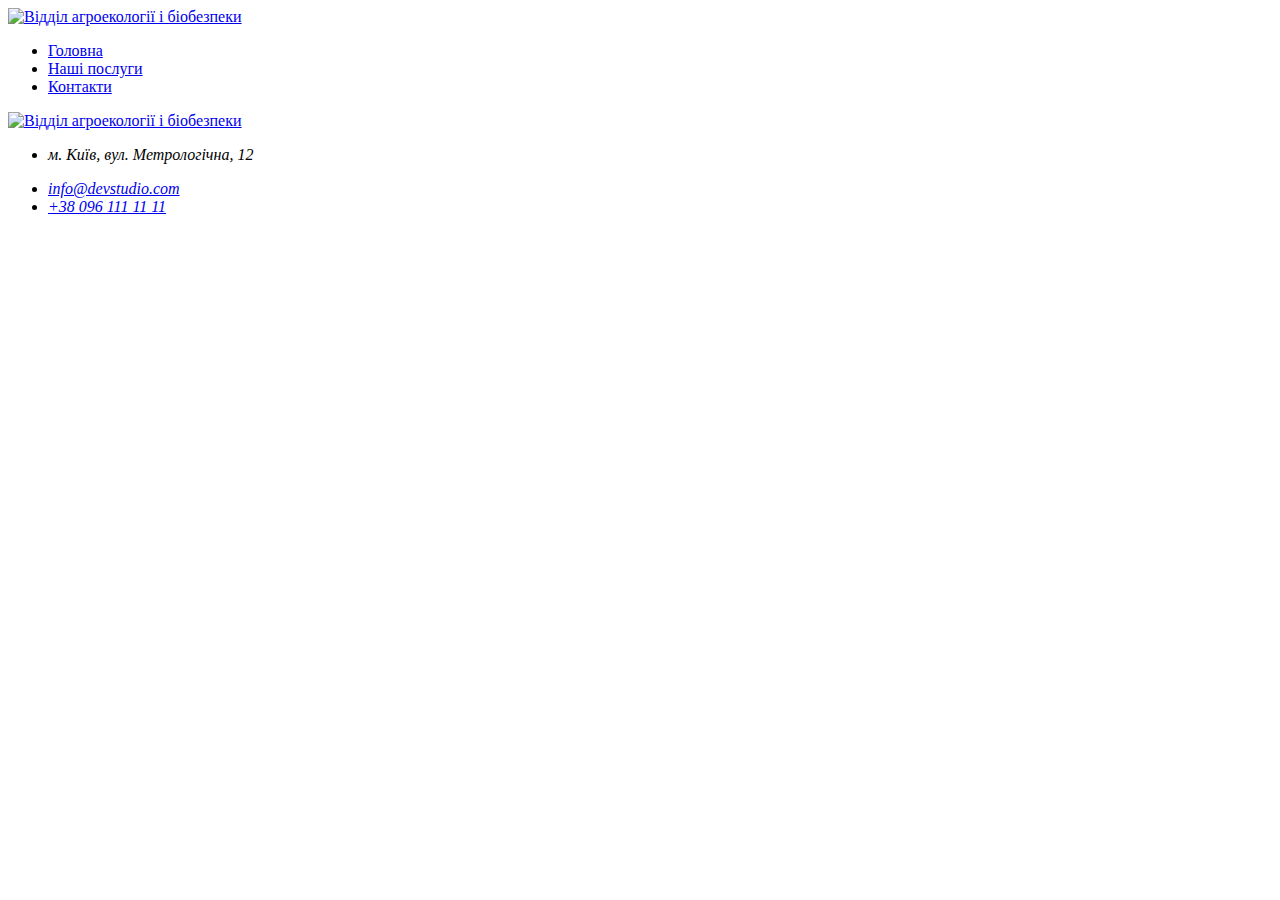
==== src/index.html @ 97139503 "beginning html mark-up" ====
<!DOCTYPE html>
<html lang="ua">
<head>
    <meta charset="UTF-8">
    <meta http-equiv="X-UA-Compatible" content="IE=edge">
    <meta name="viewport" content="width=device-width, initial-scale=1.0">
    <title>Відділ агроекології і біобезпеки</title>

    <link rel="stylesheet" href="https://cdnjs.cloudflare.com/ajax/libs/modern-normalize/1.0.0/modern-normalize.css"
        integrity="sha512-Zx6MlUMKSVJoQ+83OwhdILe8cSEsCzfqThJd7J/VA2UrK6Ctj85p+xzqfyuNXE5B1k25uUdmJ2OzItbBy9GHAQ=="
        crossorigin="anonymous" />
        
</head>
<body>
    <header>
        <div class="container">
            <a class="logo" href="./index.html">
                <img src="№" alt="Відділ агроекології і біобезпеки">
            </a>
            <nav>
                <ul class="menu">
                    <li>
                        <a class="menu__item menu__item--active" href="./index.html">Головна</a>
                    </li>
                    <li>
                        <a class="menu__item" href="#">Наші послуги</a>
                    </li>
                    <li>
                        <a class="menu__item" href="#">Контакти</a>
                    </li>
                </ul>
            </nav>
        </div>
    </header>

    <main>

    </main>

    <footer class="footer">
        <div class="container">
            <div>
                <a class="logo" href="./index.html">
                    <img src="№" alt="Відділ агроекології і біобезпеки">
                </a>
                <address class="footer-contacts">
                    <ul>
                        <li>
                            <p class="footer-contacts__address">м. Київ, вул. Метрологічна, 12</p>
                        </li>
                        <li>
                            <a class="footer-contacts__link" href="mailto:info@devstudio.com">info@devstudio.com</a>
                        </li>
                        <li>
                            <a class="footer-contacts__link" href="tel:+380961111111">+38 096 111 11 11</a>
                        </li>
                    </ul>
                </address>
            </div>
        </div>
    </footer>
</body>
</html>
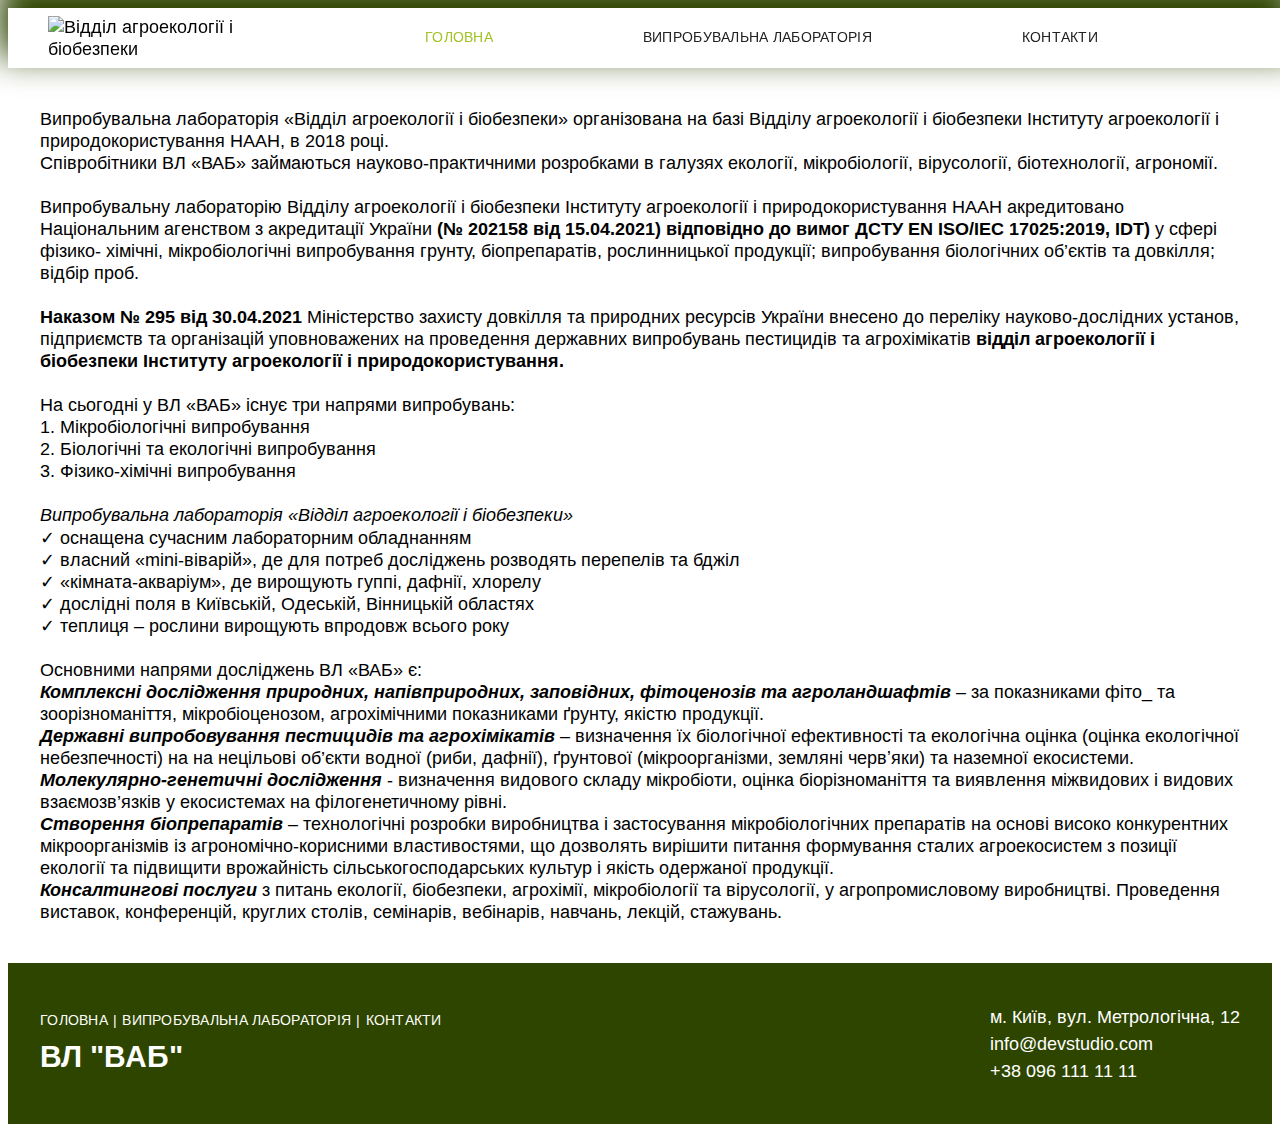
==== commit 75c8a9b5: "added about section" ====
--- a/src/index.html
+++ b/src/index.html
@@ -1,63 +1,176 @@
 <!DOCTYPE html>
 <html lang="ua">
-<head>
-    <meta charset="UTF-8">
-    <meta http-equiv="X-UA-Compatible" content="IE=edge">
-    <meta name="viewport" content="width=device-width, initial-scale=1.0">
+  <head>
+    <meta charset="UTF-8" />
+    <meta http-equiv="X-UA-Compatible" content="IE=edge" />
+    <meta name="viewport" content="width=device-width, initial-scale=1.0" />
     <title>Відділ агроекології і біобезпеки</title>
 
-    <link rel="stylesheet" href="https://cdnjs.cloudflare.com/ajax/libs/modern-normalize/1.0.0/modern-normalize.css"
-        integrity="sha512-Zx6MlUMKSVJoQ+83OwhdILe8cSEsCzfqThJd7J/VA2UrK6Ctj85p+xzqfyuNXE5B1k25uUdmJ2OzItbBy9GHAQ=="
-        crossorigin="anonymous" />
-        
-</head>
-<body>
-    <header>
-        <div class="container">
-            <a class="logo" href="./index.html">
-                <img src="№" alt="Відділ агроекології і біобезпеки">
-            </a>
-            <nav>
-                <ul class="menu">
-                    <li>
-                        <a class="menu__item menu__item--active" href="./index.html">Головна</a>
-                    </li>
-                    <li>
-                        <a class="menu__item" href="#">Наші послуги</a>
-                    </li>
-                    <li>
-                        <a class="menu__item" href="#">Контакти</a>
-                    </li>
-                </ul>
-            </nav>
-        </div>
+    <link
+      rel="stylesheet"
+      href="https://cdnjs.cloudflare.com/ajax/libs/modern-normalize/1.0.0/modern-normalize.css"
+      integrity="sha512-Zx6MlUMKSVJoQ+83OwhdILe8cSEsCzfqThJd7J/VA2UrK6Ctj85p+xzqfyuNXE5B1k25uUdmJ2OzItbBy9GHAQ=="
+      crossorigin="anonymous"
+    />
+    <link rel="preconnect" href="https://fonts.gstatic.com" />
+    <link
+      href="https://fonts.googleapis.com/css2?family=Arimo:wght@400;700&display=swap"
+      rel="stylesheet"
+    />
+    <link rel="stylesheet" href="./sass/main.css" />
+  </head>
+
+  <body>
+    <header class="header">
+      <div class="container">
+        <a class="logo" href="./index.html">
+          <img src="#" alt="Відділ агроекології і біобезпеки" />
+        </a>
+        <nav>
+          <ul class="menu">
+            <li>
+              <a class="menu__item menu__item--active" href="./index.html"
+                >Головна</a
+              >
+            </li>
+            <li>
+              <a class="menu__item" href="./lab.html"
+                >Випробувальна лабораторія</a
+              >
+            </li>
+            <li>
+              <a class="menu__item" href="./contacts.html">Контакти</a>
+            </li>
+          </ul>
+        </nav>
+      </div>
     </header>
 
     <main>
-
+      <section class="section">
+        <div class="container">
+          <p>
+            Випробувальна лабораторія «Відділ агроекології і біобезпеки»
+            організована на базі Відділу агроекології і біобезпеки Інституту
+            агроекології і природокористування НААН, в 2018 році.<br />
+            Співробітники ВЛ «ВАБ» займаються науково-практичними розробками в
+            галузях екології, мікробіології, вірусології, біотехнології,
+            агрономії.
+          </p>
+          <br />
+          <p>
+            Випробувальну лабораторію Відділу агроекології і біобезпеки
+            Інституту агроекології і природокористування НААН акредитовано
+            Національним агенством з акредитації України
+            <b
+              >(№ 202158 від 15.04.2021) відповідно до вимог ДСТУ EN ISO/IEC
+              17025:2019, IDT)</b
+            >
+            у сфері фізико- хімічні, мікробіологічні випробування грунту,
+            біопрепаратів, рослинницької продукції; випробування біологічних
+            об’єктів та довкілля; відбір проб.
+          </p>
+          <br />
+          <p>
+            <b>Наказом № 295 від 30.04.2021</b> Міністерство захисту довкілля та
+            природних ресурсів України внесено до переліку науково-дослідних
+            установ, підприємств та організацій уповноважених на проведення
+            державних випробувань пестицидів та агрохімікатів
+            <b
+              >відділ агроекології і біобезпеки Інституту агроекології і
+              природокористування.</b
+            >
+          </p>
+          <br />
+          <p>
+            На сьогодні у ВЛ «ВАБ» існує три напрями випробувань:<br />
+            1. Мікробіологічні випробування<br />
+            2. Біологічні та екологічні випробування<br />
+            3. Фізико-хімічні випробування
+          </p>
+          <br />
+          <p>
+            <i>Випробувальна лабораторія «Відділ агроекології і біобезпеки»</i>
+            <ul class="what-we-have__list">
+              <li class="what-we-have__item">оснащена сучасним лабораторним обладнанням</li>
+              <li class="what-we-have__item">власний
+            «mini-віварій», де для потреб досліджень розводять перепелів та
+            бджіл</li>
+              <li class="what-we-have__item">«кімната-акваріум», де вирощують гуппі, дафнії, хлорелу</li>
+              <li class="what-we-have__item">дослідні поля в Київській, Одеській, Вінницькій областях</li>
+              <li class="what-we-have__item">теплиця – рослини вирощують впродовж всього року</li>
+            </ul>
+          </p>
+          <br>
+          <p>Основними напрями досліджень ВЛ «ВАБ» є:
+            <ul>
+              <li><b><i>Комплексні дослідження природних, напівприродних, заповідних,
+фітоценозів та агроландшафтів</i></b> – за показниками фіто_ та зоорізноманіття,
+мікробіоценозом, агрохімічними показниками ґрунту, якістю продукції.</li>
+              <li><b><i>Державні випробовування пестицидів та агрохімікатів</i></b> –
+визначення їх біологічної ефективності та екологічна оцінка (оцінка
+екологічної небезпечності) на на нецільові об’єкти водної (риби, дафнії),
+ґрунтової (мікроорганізми, земляні червʼяки) та наземної екосистеми.</li>
+              <li><b><i>Молекулярно-генетичні дослідження</i></b> - визначення видового складу
+мікробіоти, оцінка біорізноманіття та виявлення міжвидових і видових
+взаємозв’язків у екосистемах на філогенетичному рівні.</li>
+              <li><b><i>Створення біопрепаратів</i></b> – технологічні розробки виробництва і
+застосування мікробіологічних препаратів на основі високо конкурентних
+мікроорганізмів із агрономічно-корисними властивостями, що дозволять
+вирішити питання формування сталих агроекосистем з позиції екології та
+підвищити врожайність сільськогосподарських культур і якість одержаної
+продукції.</li>
+              <li><b><i>Консалтингові послуги</i></b> з питань екології, біобезпеки, агрохімії,
+мікробіології та вірусології, у агропромисловому виробництві. Проведення
+виставок, конференцій, круглих столів, семінарів, вебінарів, навчань, лекцій,
+стажувань.</li>
+            </ul>
+          </p>
+        </div>
+      </section>
     </main>
 
     <footer class="footer">
-        <div class="container">
-            <div>
-                <a class="logo" href="./index.html">
-                    <img src="№" alt="Відділ агроекології і біобезпеки">
-                </a>
-                <address class="footer-contacts">
-                    <ul>
-                        <li>
-                            <p class="footer-contacts__address">м. Київ, вул. Метрологічна, 12</p>
-                        </li>
-                        <li>
-                            <a class="footer-contacts__link" href="mailto:info@devstudio.com">info@devstudio.com</a>
-                        </li>
-                        <li>
-                            <a class="footer-contacts__link" href="tel:+380961111111">+38 096 111 11 11</a>
-                        </li>
-                    </ul>
-                </address>
-            </div>
+      <div class="container">
+        <div>
+          <ul class="footer__menu">
+            <li class="footer__menu__item">
+              <a href="./index.html">Головна</a>
+            </li>
+            <li class="footer__menu__item">|</li>
+            <li class="footer__menu__item">
+              <a href="./lab.html">Випробувальна лабораторія</a>
+            </li>
+            <li class="footer__menu__item">|</li>
+            <li class="footer__menu__item">
+              <a href="./contacts.html">Контакти</a>
+            </li>
+          </ul>
+          <!-- <a class="logo" href="./index.html">
+            <img src="№" alt="Відділ агроекології і біобезпеки" />
+          </a> -->
+          <p class="footer__text">ВЛ "ВАБ"</p>
         </div>
+        <address class="footer__contacts">
+          <ul>
+            <li>
+              <p class="footer__contacts__address">
+                м. Київ, вул. Метрологічна, 12
+              </p>
+            </li>
+            <li>
+              <a class="footer__contacts__link" href="mailto:info@devstudio.com"
+                >info@devstudio.com</a
+              >
+            </li>
+            <li>
+              <a class="footer__contacts__link" href="tel:+380961111111"
+                >+38 096 111 11 11</a
+              >
+            </li>
+          </ul>
+        </address>
+      </div>
     </footer>
-</body>
-</html>+  </body>
+</html>
--- a/src/sass/main.css
+++ b/src/sass/main.css
@@ -0,0 +1,318 @@
+@charset "UTF-8";
+:root {
+  --main-color: #212121;
+  --active-color: #a1c323;
+  --current-color: #466900;
+  --form-button-focus-color: #2e4500;
+}
+
+html {
+  scroll-behavior: smooth;
+}
+
+body {
+  font-family: "Arimo", sans-serif;
+  font-size: 18px;
+}
+
+a {
+  text-decoration: none;
+  /* убираем подчеркивание ссылок */
+  color: currentColor;
+}
+
+ul {
+  list-style-type: none;
+  /* убираем маркеры */
+}
+
+ul,
+ol {
+  margin: 0;
+  padding: 0;
+}
+
+h1,
+h2,
+h3,
+h4,
+h5,
+h6,
+p {
+  margin: 0;
+}
+
+img {
+  display: block;
+  max-width: 100%;
+  height: auto;
+  -o-object-fit: contain;
+     object-fit: contain;
+}
+
+.container {
+  margin: 0 auto;
+  padding-left: 15px;
+  padding-right: 15px;
+  max-width: 480px;
+}
+
+@media screen and (min-width: 768px) {
+  .container {
+    max-width: 768px;
+  }
+  .contacts .container,
+  .footer .container {
+    display: -webkit-box;
+    display: -ms-flexbox;
+    display: flex;
+  }
+}
+
+@media screen and (min-width: 1280px) {
+  .container {
+    max-width: 1200px;
+  }
+}
+
+.section {
+  padding-top: 100px;
+  padding-bottom: 40px;
+}
+
+.section__title {
+  font-size: 40px;
+  font-weight: 700;
+  line-height: 1.4;
+  letter-spacing: 3px;
+  text-transform: uppercase;
+  color: var(--active-color);
+}
+
+.header {
+  background-color: #fff;
+  -webkit-box-shadow: 0px -20px 34px 9px #2e4500;
+          box-shadow: 0px -20px 34px 9px #2e4500;
+  height: 60px;
+  position: fixed;
+  width: 100vw;
+  z-index: 100;
+}
+
+.header .container {
+  display: -webkit-box;
+  display: -ms-flexbox;
+  display: flex;
+  height: 100%;
+  -webkit-box-align: center;
+      -ms-flex-align: center;
+          align-items: center;
+}
+
+nav {
+  width: 100%;
+}
+
+.menu {
+  display: -webkit-box;
+  display: -ms-flexbox;
+  display: flex;
+  -webkit-box-pack: space-evenly;
+      -ms-flex-pack: space-evenly;
+          justify-content: space-evenly;
+  font-size: 14px;
+  line-height: 1.14;
+  letter-spacing: 0.02em;
+  text-transform: uppercase;
+}
+
+.menu__item {
+  color: var(--main-color);
+  padding-top: 22px;
+  padding-bottom: 22px;
+  position: relative;
+  -webkit-transition: color 250ms cubic-bezier(0.4, 0, 0.2, 1);
+  transition: color 250ms cubic-bezier(0.4, 0, 0.2, 1);
+}
+
+.menu__item:hover, .menu__item:focus {
+  color: var(--active-color);
+}
+
+.menu__item::after {
+  content: "";
+  width: 0;
+  height: 2px;
+  background-color: var(--active-color);
+  position: absolute;
+  bottom: 20px;
+  left: 0;
+  -webkit-transition: width 250ms cubic-bezier(0.4, 0, 0.2, 1);
+  transition: width 250ms cubic-bezier(0.4, 0, 0.2, 1);
+}
+
+.menu__item:hover::after, .menu__item:focus::after {
+  width: 100%;
+}
+
+.menu__item--active {
+  color: var(--active-color);
+}
+
+.what-we-have__item::before {
+  content: "\2713";
+  margin-right: 5px;
+}
+
+.accreditation {
+  margin-top: 30px;
+  margin-left: 50px;
+  font-size: 18px;
+  line-height: 1.5;
+}
+
+.accreditation__text {
+  font-weight: 700;
+}
+
+.accreditation__item {
+  margin-left: 20px;
+  text-decoration: underline;
+}
+
+.substance {
+  padding-top: 60px;
+}
+
+.substance__text {
+  color: #fff;
+  line-height: 3;
+  width: 100%;
+  background: -webkit-gradient(linear, left top, right top, from(#466900), to(#fff));
+  background: linear-gradient(to right, #466900, #fff);
+  border-radius: 5px;
+}
+
+.substance__text::before {
+  content: "❯";
+  color: #fff;
+  margin: 0 20px;
+}
+
+.substance__list {
+  margin-top: 20px;
+  margin-left: 20px;
+  font-size: 18px;
+  line-height: 1.5;
+}
+
+.substance__item {
+  position: relative;
+}
+
+.substance__item:hover, .substance__item:focus {
+  background: -webkit-gradient(linear, left top, right top, from(#fff), to(#a1c323));
+  background: linear-gradient(to right, #fff, #a1c323);
+  border-radius: 5px;
+}
+
+.substance__item p {
+  max-width: 400px;
+}
+
+.substance__sub-item {
+  position: absolute;
+  top: 0;
+  right: 0;
+  z-index: 10;
+  max-width: 320px;
+  visibility: hidden;
+  opacity: 0;
+  display: block;
+  padding: 10px;
+  background-color: #fff;
+  -webkit-box-shadow: 0px 0px 10px 3px #a1c323;
+          box-shadow: 0px 0px 10px 3px #a1c323;
+  border-radius: 5px;
+  -webkit-transition: all 250ms cubic-bezier(0.4, 0, 0.2, 1);
+  transition: all 250ms cubic-bezier(0.4, 0, 0.2, 1);
+}
+
+.substance__item:hover .substance__sub-item,
+.substance__item:focus .substance__sub-item {
+  visibility: visible;
+  opacity: 1;
+}
+
+.contacts__list {
+  margin: 20px auto;
+  font-size: 14px;
+  line-height: 2.5;
+}
+
+.contacts__item {
+  color: var(--current-color);
+}
+
+.map {
+  width: 100%;
+  height: 90vh;
+}
+
+.footer {
+  padding-top: 40px;
+  padding-bottom: 40px;
+  background-color: #2e4500;
+  color: #fff;
+}
+
+.footer__menu {
+  display: -webkit-box;
+  display: -ms-flexbox;
+  display: flex;
+  font-size: 14px;
+  line-height: 1.14;
+  letter-spacing: 0.02em;
+  text-transform: uppercase;
+  margin-top: 10px;
+  margin-bottom: 10px;
+}
+
+.footer__menu__item {
+  color: #fff;
+  position: relative;
+  -webkit-transition: color 250ms cubic-bezier(0.4, 0, 0.2, 1);
+  transition: color 250ms cubic-bezier(0.4, 0, 0.2, 1);
+}
+
+.footer__menu__item:not(:last-child) {
+  margin-right: 5px;
+}
+
+.footer__menu__item::after {
+  content: "";
+  width: 0;
+  height: 1px;
+  background-color: currentColor;
+  position: absolute;
+  bottom: -1px;
+  left: 0;
+  -webkit-transition: width 250ms cubic-bezier(0.4, 0, 0.2, 1);
+  transition: width 250ms cubic-bezier(0.4, 0, 0.2, 1);
+}
+
+.footer__menu__item:hover::after, .footer__menu__item:focus::after {
+  width: 100%;
+}
+
+.footer__text {
+  font-size: 30px;
+  font-weight: 700;
+}
+
+.footer__contacts {
+  margin-left: auto;
+  line-height: 1.5;
+  font-style: normal;
+}
+/*# sourceMappingURL=main.css.map */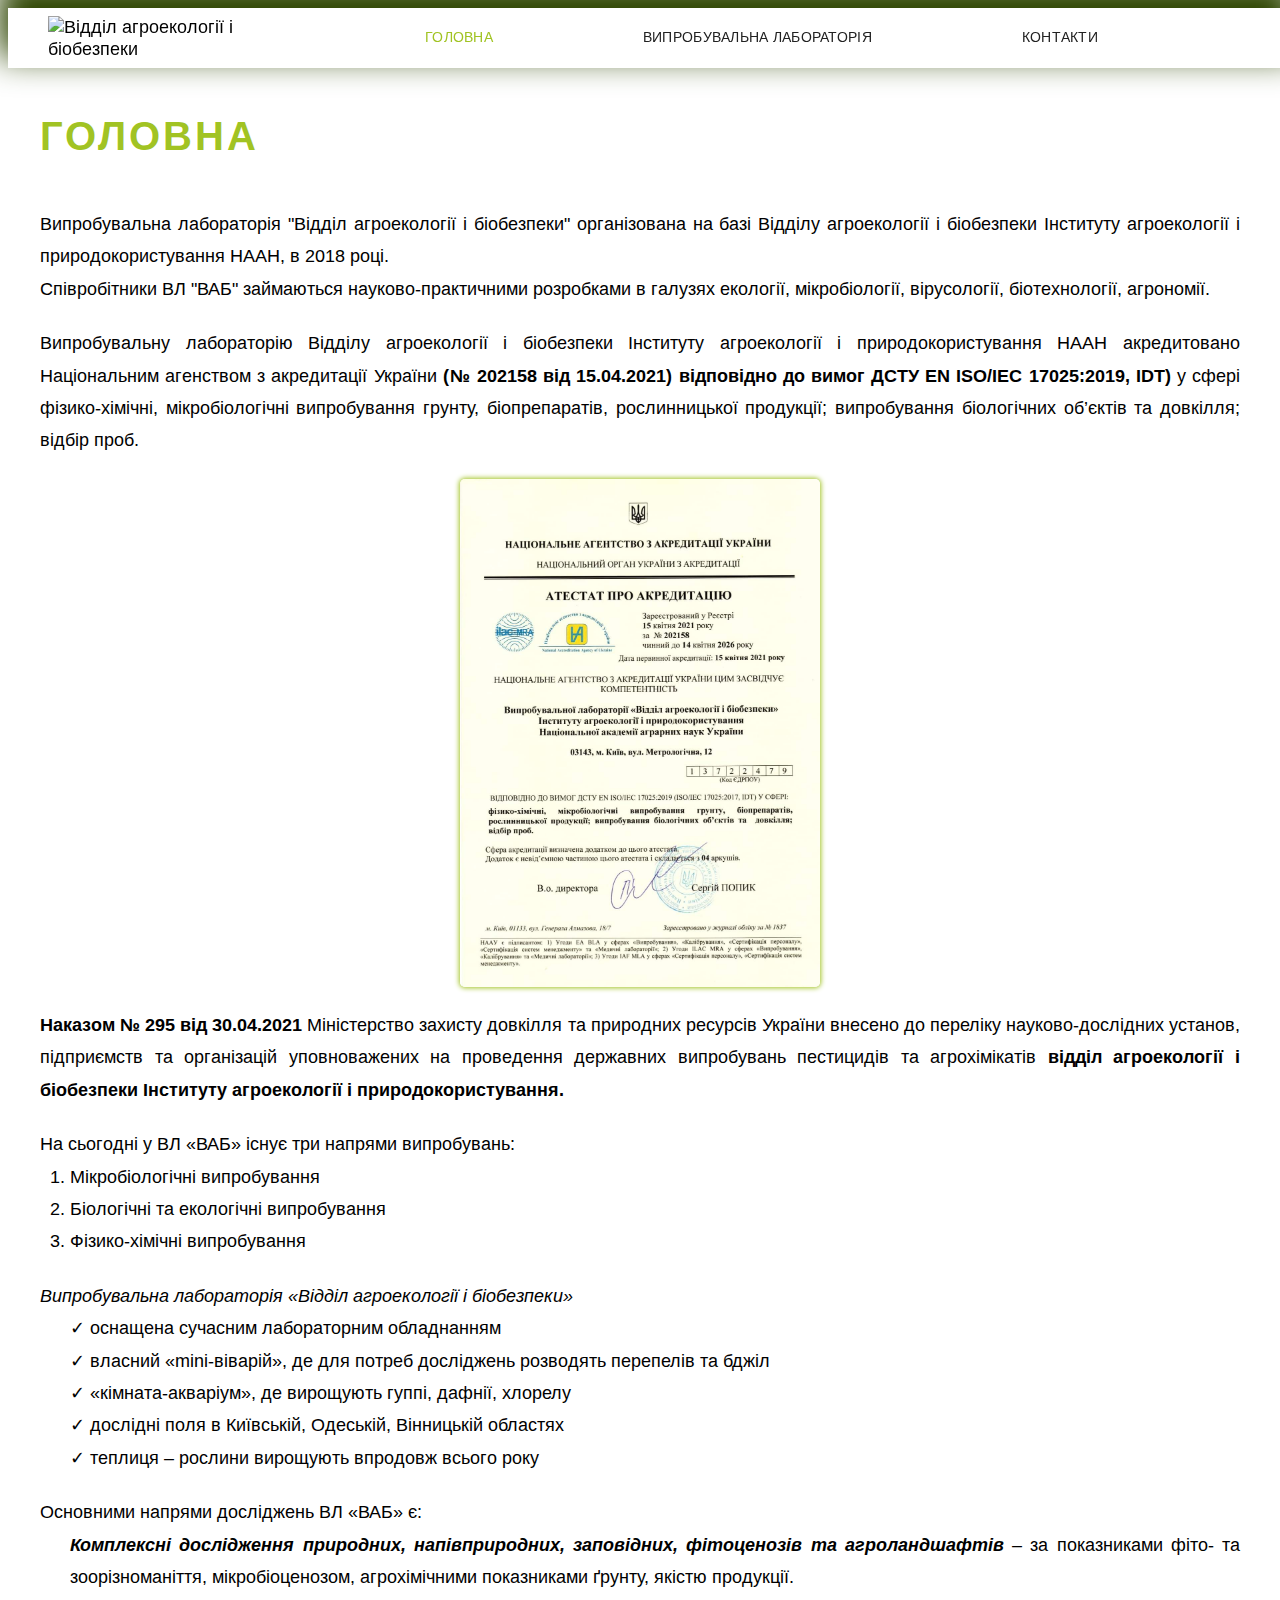
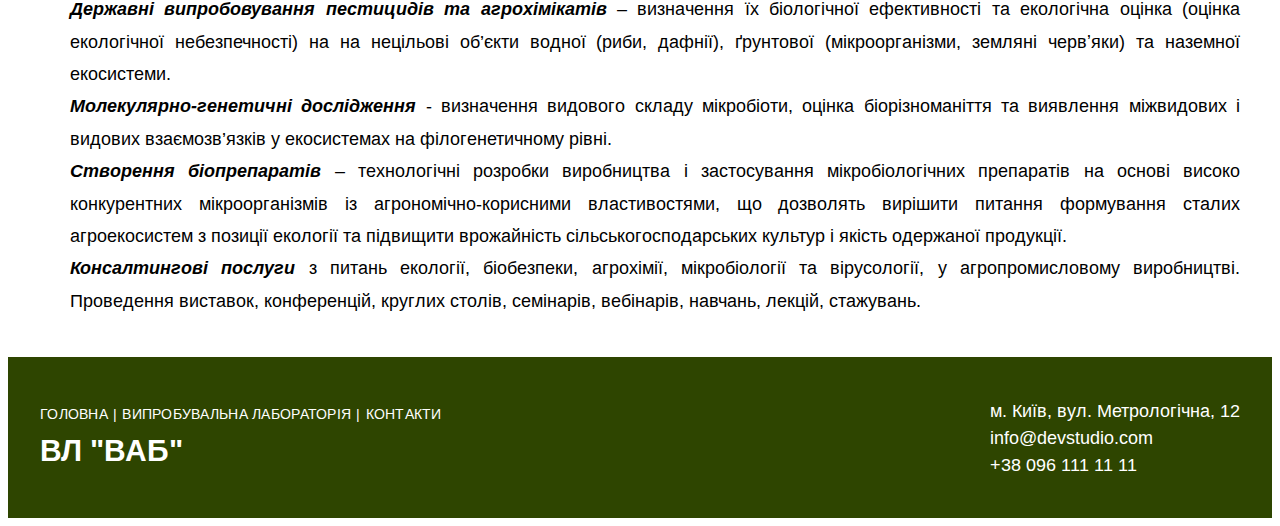
==== commit 3bb9716f: "added team and etc" ====
--- a/src/index.html
+++ b/src/index.html
@@ -49,16 +49,19 @@
     <main>
       <section class="section">
         <div class="container">
-          <p>
-            Випробувальна лабораторія «Відділ агроекології і біобезпеки»
+          <h1 class="section__title">Головна</h1>
+          <br>
+          <br>
+          <p class="about__text">
+            Випробувальна лабораторія "Відділ агроекології і біобезпеки"
             організована на базі Відділу агроекології і біобезпеки Інституту
             агроекології і природокористування НААН, в 2018 році.<br />
-            Співробітники ВЛ «ВАБ» займаються науково-практичними розробками в
+            Співробітники ВЛ "ВАБ" займаються науково-практичними розробками в
             галузях екології, мікробіології, вірусології, біотехнології,
             агрономії.
           </p>
           <br />
-          <p>
+          <p class="about__text">
             Випробувальну лабораторію Відділу агроекології і біобезпеки
             Інституту агроекології і природокористування НААН акредитовано
             Національним агенством з акредитації України
@@ -66,12 +69,19 @@
               >(№ 202158 від 15.04.2021) відповідно до вимог ДСТУ EN ISO/IEC
               17025:2019, IDT)</b
             >
-            у сфері фізико- хімічні, мікробіологічні випробування грунту,
+            у сфері фізико-хімічні, мікробіологічні випробування грунту,
             біопрепаратів, рослинницької продукції; випробування біологічних
             об’єктів та довкілля; відбір проб.
           </p>
+          <br>
+          <img
+            class="atestat"
+            src="./images/atestat.jpg"
+            alt="Атестат про акредитацію"
+          />
+            
           <br />
-          <p>
+          <p class="about__text">
             <b>Наказом № 295 від 30.04.2021</b> Міністерство захисту довкілля та
             природних ресурсів України внесено до переліку науково-дослідних
             установ, підприємств та організацій уповноважених на проведення
@@ -82,16 +92,16 @@
             >
           </p>
           <br />
-          <p>
-            На сьогодні у ВЛ «ВАБ» існує три напрями випробувань:<br />
-            1. Мікробіологічні випробування<br />
-            2. Біологічні та екологічні випробування<br />
-            3. Фізико-хімічні випробування
-          </p>
+          <ol class="about__text">
+            На сьогодні у ВЛ «ВАБ» існує три напрями випробувань:
+            <li>Мікробіологічні випробування</li>
+            <li>Біологічні та екологічні випробування</li>
+            <li>Фізико-хімічні випробування</li>
+          </ol>
           <br />
-          <p>
+          <p class="about__text">
             <i>Випробувальна лабораторія «Відділ агроекології і біобезпеки»</i>
-            <ul class="what-we-have__list">
+            <ul class="what-we-have__list about__text">
               <li class="what-we-have__item">оснащена сучасним лабораторним обладнанням</li>
               <li class="what-we-have__item">власний
             «mini-віварій», де для потреб досліджень розводять перепелів та
@@ -102,10 +112,10 @@
             </ul>
           </p>
           <br>
-          <p>Основними напрями досліджень ВЛ «ВАБ» є:
-            <ul>
+          <p class="about__text">Основними напрями досліджень ВЛ «ВАБ» є:
+            <ul class="about__text">
               <li><b><i>Комплексні дослідження природних, напівприродних, заповідних,
-фітоценозів та агроландшафтів</i></b> – за показниками фіто_ та зоорізноманіття,
+фітоценозів та агроландшафтів</i></b> – за показниками фіто- та зоорізноманіття,
 мікробіоценозом, агрохімічними показниками ґрунту, якістю продукції.</li>
               <li><b><i>Державні випробовування пестицидів та агрохімікатів</i></b> –
 визначення їх біологічної ефективності та екологічна оцінка (оцінка
--- a/src/sass/main.css
+++ b/src/sass/main.css
@@ -1,9 +1,10 @@
 @charset "UTF-8";
 :root {
   --main-color: #212121;
-  --active-color: #a1c323;
-  --current-color: #466900;
-  --form-button-focus-color: #2e4500;
+  --light-green-color: #a1c323;
+  --medium-green-color: #466900;
+  --dark-green-color: #2e4500;
+  --animation: 250ms cubic-bezier(0.4, 0, 0.2, 1);
 }
 
 html {
@@ -61,7 +62,6 @@
   .container {
     max-width: 768px;
   }
-  .contacts .container,
   .footer .container {
     display: -webkit-box;
     display: -ms-flexbox;
@@ -86,7 +86,7 @@
   line-height: 1.4;
   letter-spacing: 3px;
   text-transform: uppercase;
-  color: var(--active-color);
+  color: var(--light-green-color);
 }
 
 .header {
@@ -131,24 +131,24 @@
   padding-top: 22px;
   padding-bottom: 22px;
   position: relative;
-  -webkit-transition: color 250ms cubic-bezier(0.4, 0, 0.2, 1);
-  transition: color 250ms cubic-bezier(0.4, 0, 0.2, 1);
+  -webkit-transition: color var(--animation);
+  transition: color var(--animation);
 }
 
 .menu__item:hover, .menu__item:focus {
-  color: var(--active-color);
+  color: var(--light-green-color);
 }
 
 .menu__item::after {
   content: "";
   width: 0;
   height: 2px;
-  background-color: var(--active-color);
+  background-color: var(--light-green-color);
   position: absolute;
   bottom: 20px;
   left: 0;
-  -webkit-transition: width 250ms cubic-bezier(0.4, 0, 0.2, 1);
-  transition: width 250ms cubic-bezier(0.4, 0, 0.2, 1);
+  -webkit-transition: width var(--animation);
+  transition: width var(--animation);
 }
 
 .menu__item:hover::after, .menu__item:focus::after {
@@ -156,12 +156,51 @@
 }
 
 .menu__item--active {
-  color: var(--active-color);
+  color: var(--light-green-color);
 }
 
 .what-we-have__item::before {
   content: "\2713";
   margin-right: 5px;
+}
+
+.about__text {
+  line-height: 1.8;
+  text-align: justify;
+}
+
+.about__text li {
+  margin-left: 30px;
+}
+
+.atestat {
+  width: 90%;
+  margin: 0 auto;
+  -webkit-box-shadow: 0px 0px 5px 1px var(--light-green-color);
+          box-shadow: 0px 0px 5px 1px var(--light-green-color);
+  border-radius: 5px;
+  cursor: pointer;
+  -webkit-transition: -webkit-transform var(--animation);
+  transition: -webkit-transform var(--animation);
+  transition: transform var(--animation);
+  transition: transform var(--animation), -webkit-transform var(--animation);
+}
+
+.atestat:hover, .atestat:focus {
+  -webkit-transform: scale(2);
+          transform: scale(2);
+}
+
+@media screen and (min-width: 768px) {
+  .atestat {
+    width: 60%;
+  }
+}
+
+@media screen and (min-width: 1280px) {
+  .atestat {
+    width: 30%;
+  }
 }
 
 .accreditation {
@@ -231,11 +270,11 @@
   display: block;
   padding: 10px;
   background-color: #fff;
-  -webkit-box-shadow: 0px 0px 10px 3px #a1c323;
-          box-shadow: 0px 0px 10px 3px #a1c323;
-  border-radius: 5px;
-  -webkit-transition: all 250ms cubic-bezier(0.4, 0, 0.2, 1);
-  transition: all 250ms cubic-bezier(0.4, 0, 0.2, 1);
+  -webkit-box-shadow: 0px 0px 10px 3px var(--light-green-color);
+          box-shadow: 0px 0px 10px 3px var(--light-green-color);
+  border-radius: 5px;
+  -webkit-transition: all var(--animation);
+  transition: all var(--animation);
 }
 
 .substance__item:hover .substance__sub-item,
@@ -244,14 +283,71 @@
   opacity: 1;
 }
 
+.contacts__wrapper {
+  display: -webkit-box;
+  display: -ms-flexbox;
+  display: flex;
+}
+
 .contacts__list {
   margin: 20px auto;
-  font-size: 14px;
   line-height: 2.5;
 }
 
 .contacts__item {
-  color: var(--current-color);
+  color: var(--dark-green-color);
+}
+
+.team {
+  max-width: 500px;
+  margin: 0 auto;
+}
+
+.team__item {
+  display: -webkit-box;
+  display: -ms-flexbox;
+  display: flex;
+  -webkit-box-shadow: 0px 0px 5px 1px var(--light-green-color);
+          box-shadow: 0px 0px 5px 1px var(--light-green-color);
+  border-radius: 5px;
+  margin-bottom: 40px;
+  -webkit-transition: -webkit-box-shadow var(--animation);
+  transition: -webkit-box-shadow var(--animation);
+  transition: box-shadow var(--animation);
+  transition: box-shadow var(--animation), -webkit-box-shadow var(--animation);
+}
+
+.team__item:hover, .team__item:focus {
+  -webkit-box-shadow: 0px 0px 10px 3px var(--light-green-color);
+          box-shadow: 0px 0px 10px 3px var(--light-green-color);
+}
+
+.team__item img {
+  border-radius: 5px;
+}
+
+.team__text {
+  padding: 10px;
+  margin: 0 auto;
+  display: -webkit-box;
+  display: -ms-flexbox;
+  display: flex;
+  -webkit-box-orient: vertical;
+  -webkit-box-direction: normal;
+      -ms-flex-direction: column;
+          flex-direction: column;
+  -ms-flex-pack: distribute;
+      justify-content: space-around;
+  text-align: center;
+}
+
+.team__place {
+  color: var(--medium-green-color);
+  font-weight: 700;
+}
+
+.team__name {
+  font-weight: 700;
 }
 
 .map {
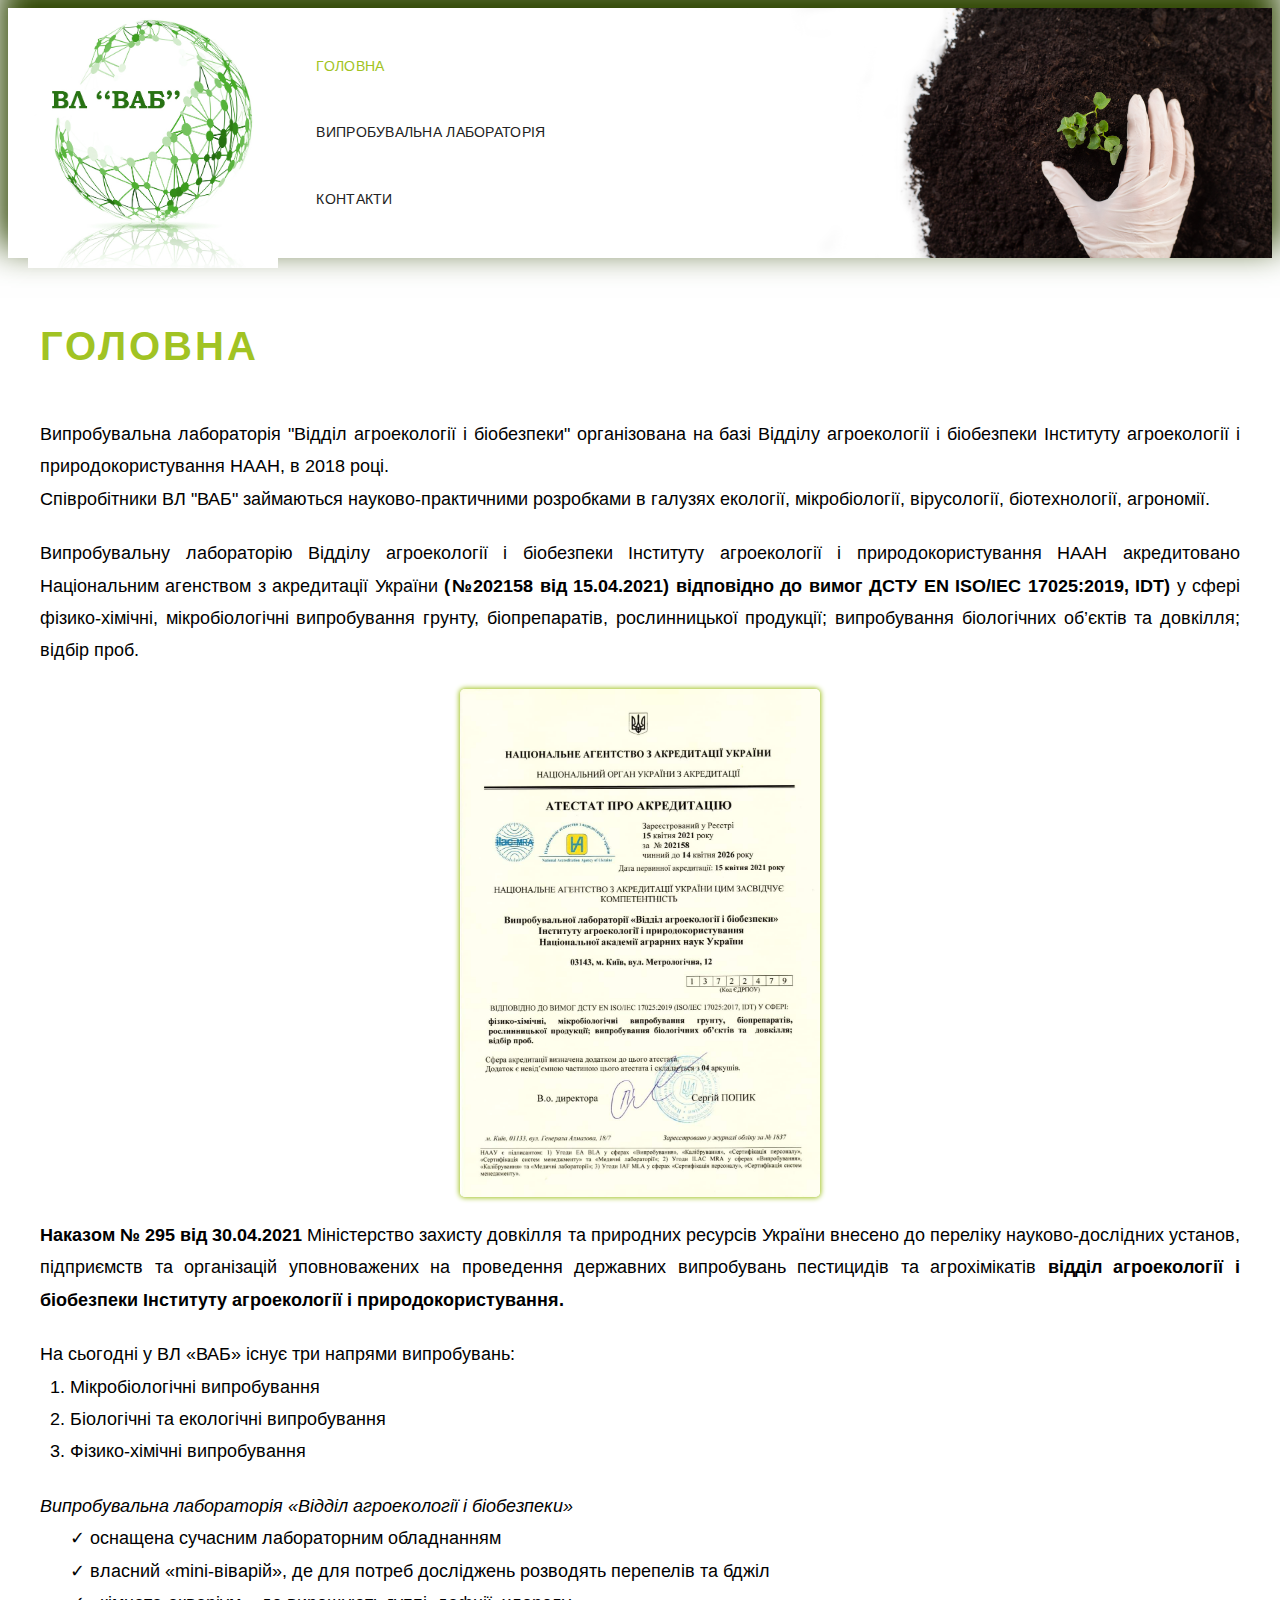
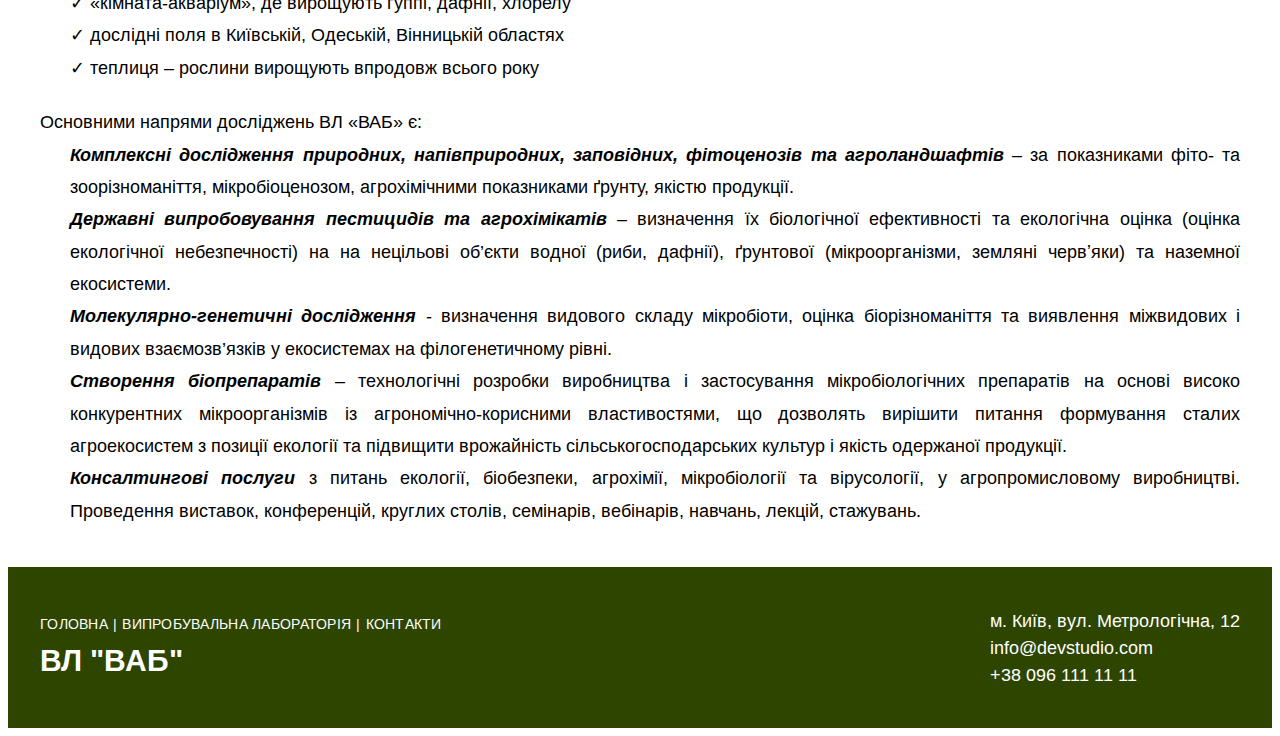
==== commit 5cf83684: "update header" ====
--- a/src/index.html
+++ b/src/index.html
@@ -21,10 +21,10 @@
   </head>
 
   <body>
-    <header class="header">
-      <div class="container">
+    <header class="header header-bg-index">
+      <!-- <div class="container"> -->
         <a class="logo" href="./index.html">
-          <img src="#" alt="Відділ агроекології і біобезпеки" />
+          <img src="./images/logo-9-2.jpg" alt="Відділ агроекології і біобезпеки" />
         </a>
         <nav>
           <ul class="menu">
@@ -43,7 +43,7 @@
             </li>
           </ul>
         </nav>
-      </div>
+      <!-- </div> -->
     </header>
 
     <main>
@@ -66,7 +66,7 @@
             Інституту агроекології і природокористування НААН акредитовано
             Національним агенством з акредитації України
             <b
-              >(№ 202158 від 15.04.2021) відповідно до вимог ДСТУ EN ISO/IEC
+              >(№202158 від 15.04.2021) відповідно до вимог ДСТУ EN ISO/IEC
               17025:2019, IDT)</b
             >
             у сфері фізико-хімічні, мікробіологічні випробування грунту,
@@ -182,5 +182,6 @@
         </address>
       </div>
     </footer>
+    <!-- <script src="./js/width.js" type="module"></script> -->
   </body>
 </html>
--- a/src/sass/main.css
+++ b/src/sass/main.css
@@ -76,7 +76,7 @@
 }
 
 .section {
-  padding-top: 100px;
+  padding-top: 60px;
   padding-bottom: 40px;
 }
 
@@ -93,30 +93,54 @@
   background-color: #fff;
   -webkit-box-shadow: 0px -20px 34px 9px #2e4500;
           box-shadow: 0px -20px 34px 9px #2e4500;
-  height: 60px;
-  position: fixed;
-  width: 100vw;
-  z-index: 100;
-}
-
-.header .container {
-  display: -webkit-box;
-  display: -ms-flexbox;
-  display: flex;
-  height: 100%;
+  height: 250px;
+  width: 100%;
+  display: -webkit-box;
+  display: -ms-flexbox;
+  display: flex;
   -webkit-box-align: center;
       -ms-flex-align: center;
           align-items: center;
 }
 
+.header-bg-index {
+  background-image: url("../images/Depositphotos_365887680_xl-2015.jpg");
+  background-size: contain;
+  background-repeat: no-repeat;
+  background-position: right;
+}
+
+.header-bg-lab {
+  background-image: url("../images/test-2.jpg");
+  background-size: contain;
+  background-repeat: no-repeat;
+  background-position: right;
+}
+
+.logo {
+  display: -webkit-box;
+  display: -ms-flexbox;
+  display: flex;
+  height: 100%;
+  width: 250px;
+  padding-top: 20px;
+  margin-left: 20px;
+}
+
 nav {
-  width: 100%;
+  width: 24vw;
+  height: 100%;
+  margin-left: 3vw;
 }
 
 .menu {
   display: -webkit-box;
   display: -ms-flexbox;
   display: flex;
+  -webkit-box-orient: vertical;
+  -webkit-box-direction: normal;
+      -ms-flex-direction: column;
+          flex-direction: column;
   -webkit-box-pack: space-evenly;
       -ms-flex-pack: space-evenly;
           justify-content: space-evenly;
@@ -124,6 +148,7 @@
   line-height: 1.14;
   letter-spacing: 0.02em;
   text-transform: uppercase;
+  height: 100%;
 }
 
 .menu__item {
@@ -283,6 +308,21 @@
   opacity: 1;
 }
 
+.accreditation-logo {
+  display: -webkit-box;
+  display: -ms-flexbox;
+  display: flex;
+  -webkit-box-pack: end;
+      -ms-flex-pack: end;
+          justify-content: flex-end;
+  margin-bottom: 10px;
+}
+
+.accreditation-logo img {
+  width: 15%;
+  margin-left: 10px;
+}
+
 .contacts__wrapper {
   display: -webkit-box;
   display: -ms-flexbox;
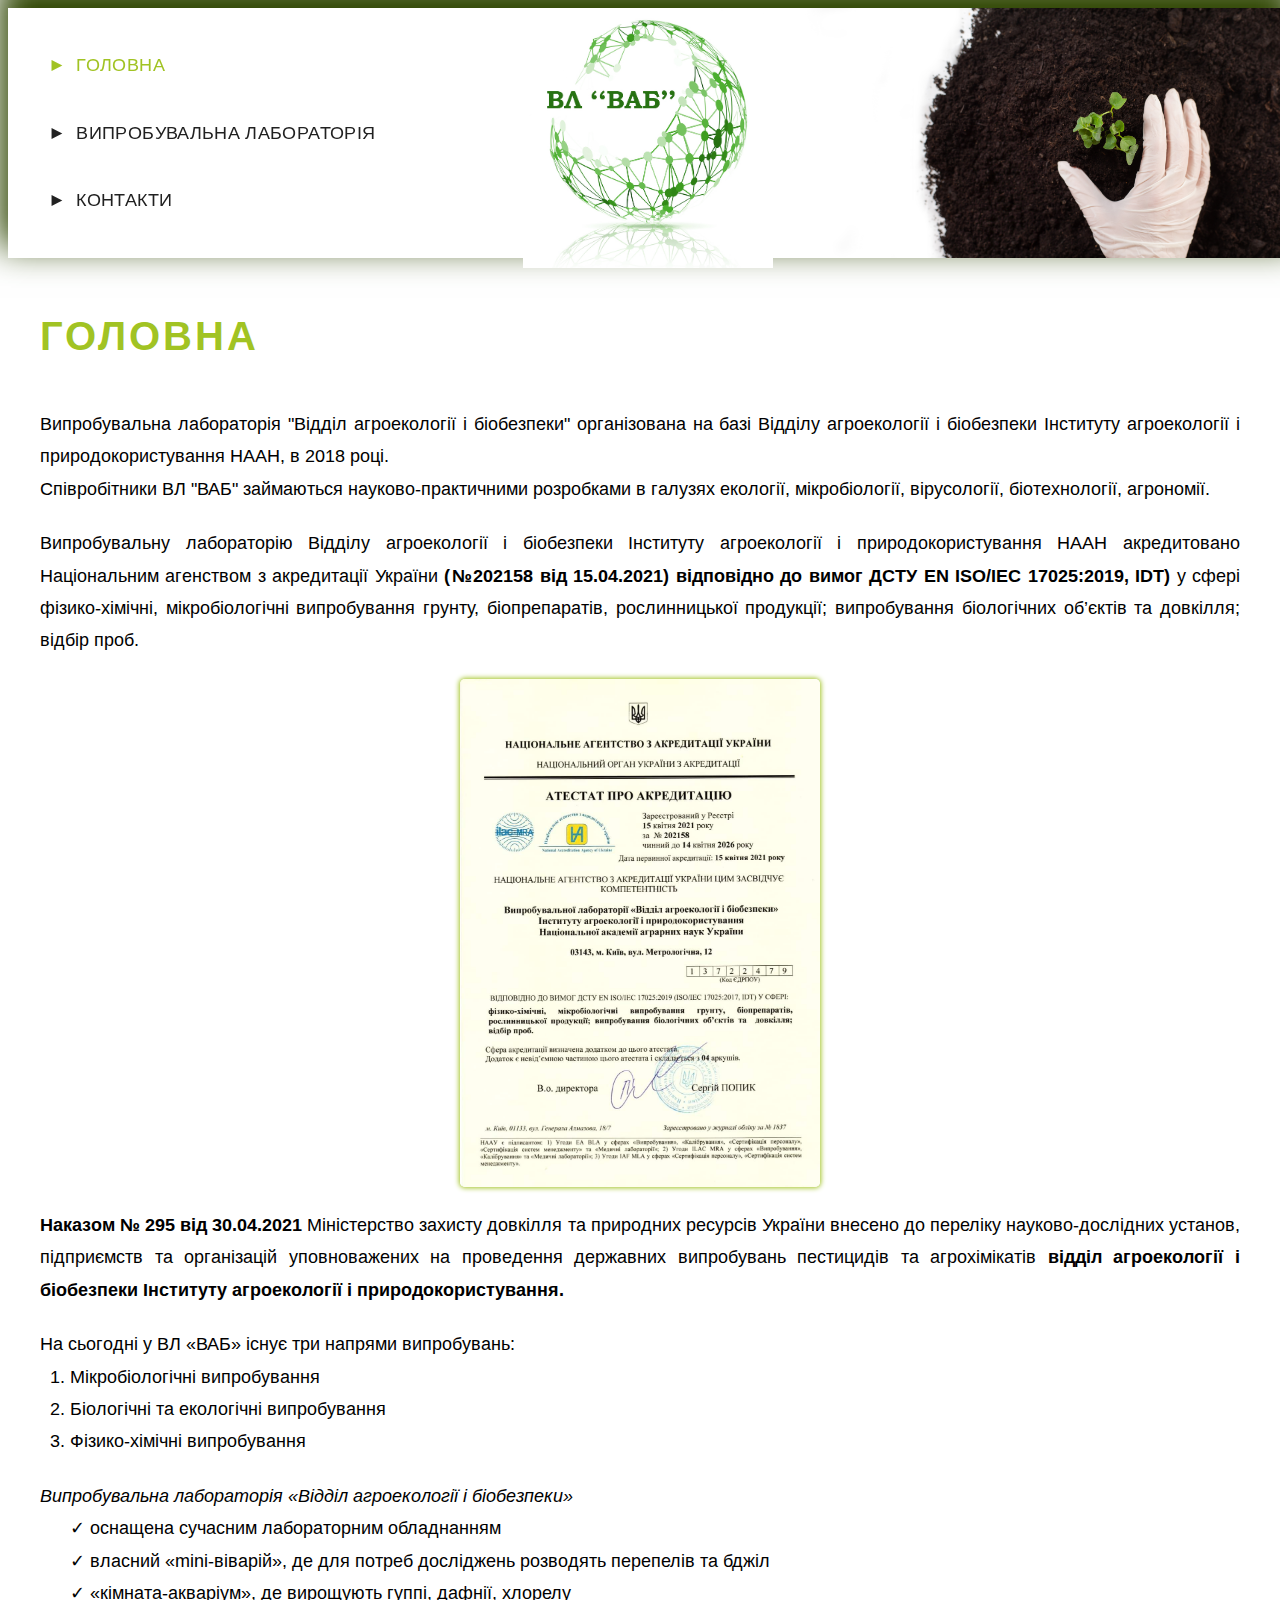
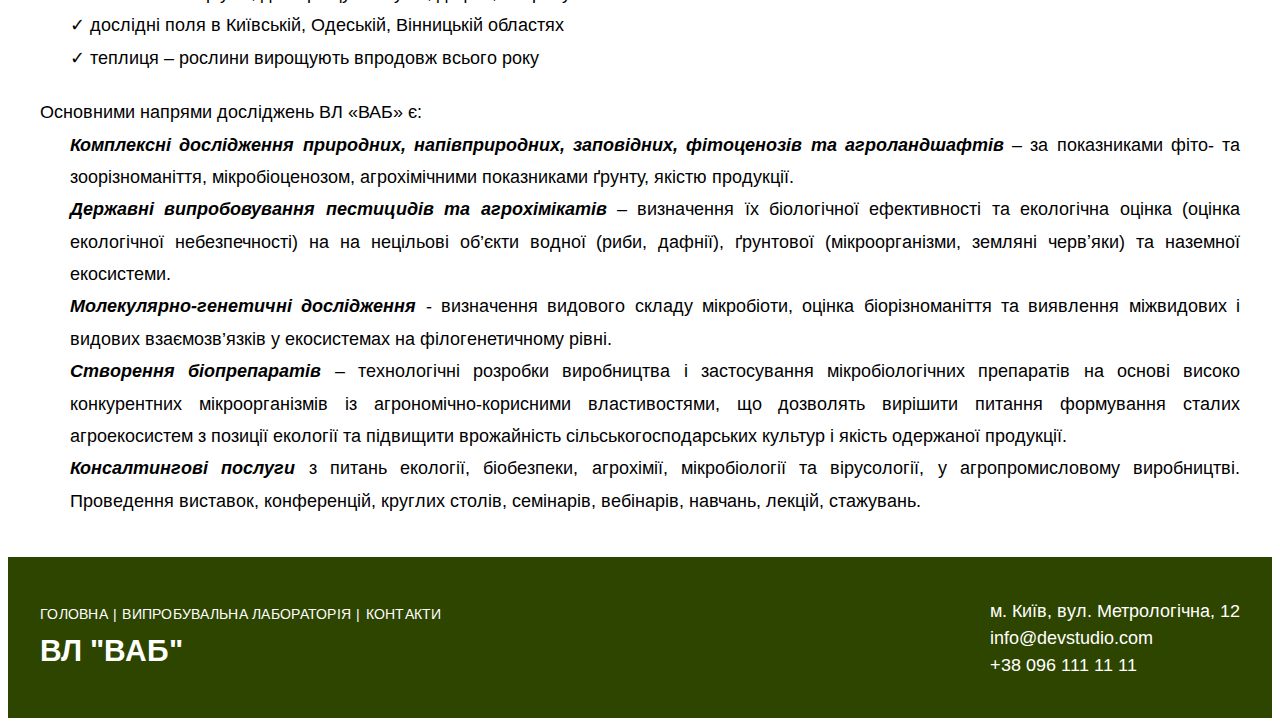
==== commit 2a7804e6: "added header animation" ====
--- a/src/index.html
+++ b/src/index.html
@@ -23,9 +23,7 @@
   <body>
     <header class="header header-bg-index">
       <!-- <div class="container"> -->
-        <a class="logo" href="./index.html">
-          <img src="./images/logo-9-2.jpg" alt="Відділ агроекології і біобезпеки" />
-        </a>
+        
         <nav>
           <ul class="menu">
             <li>
@@ -43,6 +41,9 @@
             </li>
           </ul>
         </nav>
+        <a class="logo" href="./index.html">
+          <img src="./images/logo-9-2.jpg" alt="Відділ агроекології і біобезпеки" />
+        </a>
       <!-- </div> -->
     </header>
 
@@ -182,6 +183,7 @@
         </address>
       </div>
     </footer>
-    <!-- <script src="./js/width.js" type="module"></script> -->
+    
+    <script src="./js/header-animation.js"></script>
   </body>
 </html>
--- a/src/sass/main.css
+++ b/src/sass/main.css
@@ -76,7 +76,7 @@
 }
 
 .section {
-  padding-top: 60px;
+  padding-top: 300px;
   padding-bottom: 40px;
 }
 
@@ -90,31 +90,40 @@
 }
 
 .header {
-  background-color: #fff;
+  background-color: rgba(255, 255, 255, 0.97);
   -webkit-box-shadow: 0px -20px 34px 9px #2e4500;
           box-shadow: 0px -20px 34px 9px #2e4500;
   height: 250px;
+  position: fixed;
   width: 100%;
+  z-index: 100;
   display: -webkit-box;
   display: -ms-flexbox;
   display: flex;
   -webkit-box-align: center;
       -ms-flex-align: center;
           align-items: center;
-}
-
-.header-bg-index {
-  background-image: url("../images/Depositphotos_365887680_xl-2015.jpg");
   background-size: contain;
   background-repeat: no-repeat;
   background-position: right;
+  -webkit-transition: height var(--animation);
+  transition: height var(--animation);
+}
+
+.header-bg-index {
+  background-image: url("../images/Depositphotos_365887680_xl-2015.jpg");
 }
 
 .header-bg-lab {
   background-image: url("../images/test-2.jpg");
-  background-size: contain;
-  background-repeat: no-repeat;
-  background-position: right;
+}
+
+.header-bg-contacts {
+  background-image: url("../images/test-4.jpg");
+}
+
+.header-is-scrolled {
+  height: 100px;
 }
 
 .logo {
@@ -124,13 +133,22 @@
   height: 100%;
   width: 250px;
   padding-top: 20px;
-  margin-left: 20px;
+  margin-right: calc(50% - 125px);
+  margin-left: auto;
+  -webkit-transition: all var(--animation);
+  transition: all var(--animation);
+}
+
+.logo-is-scrolled {
+  width: 100px;
+  padding-top: 10px;
+  margin-right: calc(50% - 50px);
 }
 
 nav {
-  width: 24vw;
+  width: 330px;
   height: 100%;
-  margin-left: 3vw;
+  margin-left: 40px;
 }
 
 .menu {
@@ -144,11 +162,22 @@
   -webkit-box-pack: space-evenly;
       -ms-flex-pack: space-evenly;
           justify-content: space-evenly;
-  font-size: 14px;
+  font-size: 18px;
   line-height: 1.14;
   letter-spacing: 0.02em;
   text-transform: uppercase;
   height: 100%;
+  -webkit-transition: all var(--animation);
+  transition: all var(--animation);
+}
+
+.menu-is-scrolled {
+  font-size: 14px;
+}
+
+.menu-is-scrolled .menu__item {
+  padding-top: 5px;
+  padding-bottom: 5px;
 }
 
 .menu__item {
@@ -164,20 +193,16 @@
   color: var(--light-green-color);
 }
 
-.menu__item::after {
-  content: "";
-  width: 0;
-  height: 2px;
-  background-color: var(--light-green-color);
-  position: absolute;
-  bottom: 20px;
-  left: 0;
-  -webkit-transition: width var(--animation);
-  transition: width var(--animation);
-}
-
-.menu__item:hover::after, .menu__item:focus::after {
-  width: 100%;
+.menu__item::before {
+  content: "►";
+  color: currentColor;
+  margin: 0 10px 0 0;
+  -webkit-transition: margin var(--animation);
+  transition: margin var(--animation);
+}
+
+.menu__item:hover::before, .menu__item:focus::before {
+  margin: 0 5px 0 5px;
 }
 
 .menu__item--active {
